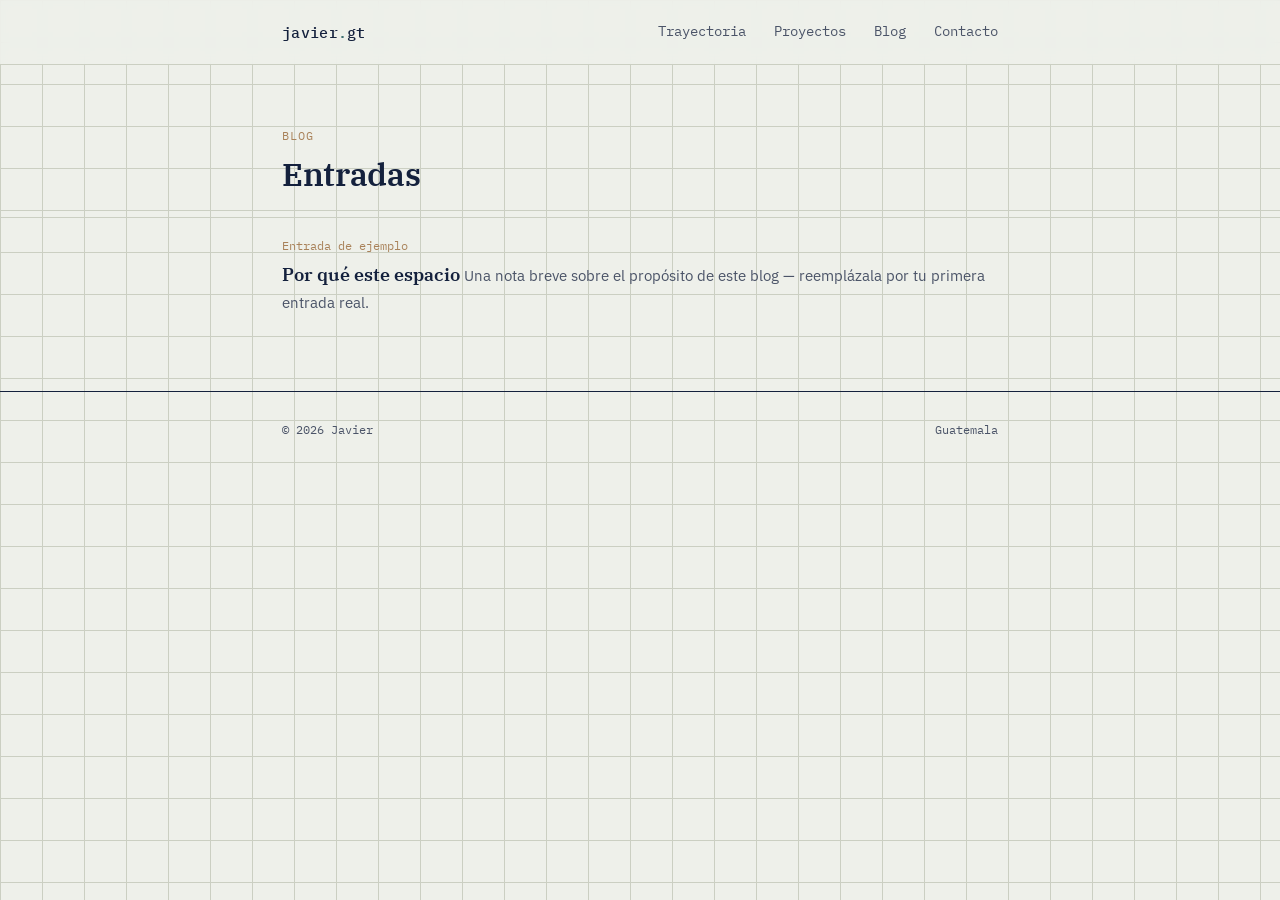
==== blog/index.html @ 6f1a46c6 "fix dir" ====
<!DOCTYPE html>
<html lang="es">
<head>
<meta charset="UTF-8">
<meta name="viewport" content="width=device-width, initial-scale=1.0">
<title>Blog — Javier</title>
<link rel="stylesheet" href="../css/style.css">
</head>
<body>

<header class="site-header">
  <div class="container">
    <a href="../index.html" class="brand">javier<span class="dot">.</span>gt</a>
    <button class="nav-toggle" id="navToggle" aria-expanded="false" aria-controls="navLinks">☰</button>
    <ul class="nav-links" id="navLinks">
      <li><a href="../index.html#trayectoria">Trayectoria</a></li>
      <li><a href="../index.html#proyectos">Proyectos</a></li>
      <li><a href="index.html">Blog</a></li>
      <li><a href="../index.html#contacto">Contacto</a></li>
    </ul>
  </div>
</header>

<main>
  <section style="border-top:none; padding-bottom: 24px;">
    <div class="container">
      <span class="eyebrow">Blog</span>
      <h1 style="font-size: 2rem; margin-top: 8px;">Entradas</h1>
    </div>
  </section>

  <section style="padding-top: 0;">
    <div class="container">
      <!--
        Para agregar una entrada nueva:
        1. Copia blog/primer-post.html a un nuevo archivo, p. ej. blog/nombre-entrada.html
        2. Edita su título, fecha y contenido.
        3. Agrega un <li> aquí arriba de esta lista, con el mismo patrón.
      -->
      <ul class="post-index">
        <li>
          <a href="primer-post.html">
            <span class="post-date">Entrada de ejemplo</span>
            <span class="post-title">Por qué este espacio</span>
            <span class="post-excerpt">Una nota breve sobre el propósito de este blog — reemplázala por tu primera entrada real.</span>
          </a>
        </li>
      </ul>
    </div>
  </section>
</main>

<footer class="site-footer">
  <div class="container" style="display:flex; justify-content:space-between; width:100%; flex-wrap:wrap; gap:8px;">
    <span>© <span id="year"></span> Javier</span>
    <span>Guatemala</span>
  </div>
</footer>

<script>
  document.getElementById('year').textContent = new Date().getFullYear();
  var toggle = document.getElementById('navToggle');
  var links = document.getElementById('navLinks');
  toggle.addEventListener('click', function () {
    var open = links.classList.toggle('open');
    toggle.setAttribute('aria-expanded', open);
  });
</script>

</body>
</html>
---- css/style.css ----
/* ============================================================
   SISTEMA DE DISEÑO — "LEDGER"
   Paleta, tipografía y componentes. Edita las variables en :root
   para ajustar colores globalmente.
   ============================================================ */

@import url('https://fonts.googleapis.com/css2?family=IBM+Plex+Serif:ital,wght@0,400;0,500;0,600;1,400&family=IBM+Plex+Sans:wght@400;500;600&family=IBM+Plex+Mono:wght@400;500&display=swap');

:root {
  --ink: #14213D;        /* texto principal */
  --ink-soft: #4B5468;   /* texto secundario */
  --paper: #EEF0EA;      /* fondo */
  --paper-raised: #F8F9F5;
  --line: #CBCFC2;       /* líneas divisorias */
  --accent: #3C6E71;     /* teal — énfasis, enlaces */
  --accent-ink: #FFFFFF;
  --brass: #A9825A;      /* acento secundario — cifras, fechas */

  --font-display: 'IBM Plex Serif', Georgia, serif;
  --font-body: 'IBM Plex Sans', -apple-system, sans-serif;
  --font-mono: 'IBM Plex Mono', 'Courier New', monospace;

  --max-w: 780px;
  --pad: clamp(20px, 5vw, 32px);
}

* { box-sizing: border-box; }

html {
  scroll-behavior: smooth;
}

@media (prefers-reduced-motion: reduce) {
  html { scroll-behavior: auto; }
  * { animation-duration: 0.01ms !important; transition-duration: 0.01ms !important; }
}

body {
  margin: 0;
  background: var(--paper);
  background-image:
    linear-gradient(var(--line) 1px, transparent 1px),
    linear-gradient(90deg, var(--line) 1px, transparent 1px);
  background-size: 100% 42px, 42px 100%;
  background-position: 0 0;
  background-attachment: local;
  color: var(--ink);
  font-family: var(--font-body);
  font-size: 17px;
  line-height: 1.6;
  -webkit-font-smoothing: antialiased;
}

/* la retícula de fondo es sutil: se apaga en pantallas angostas para no competir con el contenido */
@media (max-width: 640px) {
  body { background-image: none; }
}

a {
  color: var(--accent);
  text-decoration-thickness: 1px;
  text-underline-offset: 3px;
}
a:hover { color: var(--ink); }
a:focus-visible, button:focus-visible {
  outline: 2px solid var(--accent);
  outline-offset: 3px;
}

h1, h2, h3 {
  font-family: var(--font-display);
  font-weight: 600;
  line-height: 1.15;
  margin: 0;
  letter-spacing: -0.01em;
}

.eyebrow {
  font-family: var(--font-mono);
  font-size: 0.78rem;
  letter-spacing: 0.08em;
  text-transform: uppercase;
  color: var(--brass);
}

.container {
  max-width: var(--max-w);
  margin: 0 auto;
  padding: 0 var(--pad);
}

/* ---------- header / nav ---------- */

.site-header {
  border-bottom: 1px solid var(--line);
  background: rgba(238, 240, 234, 0.9);
  backdrop-filter: blur(6px);
  position: sticky;
  top: 0;
  z-index: 10;
}

.site-header .container {
  display: flex;
  align-items: center;
  justify-content: space-between;
  height: 64px;
}

.brand {
  font-family: var(--font-mono);
  font-weight: 500;
  font-size: 0.95rem;
  color: var(--ink);
  text-decoration: none;
  letter-spacing: 0.02em;
}
.brand:hover { color: var(--accent); }
.brand .dot { color: var(--accent); }

.nav-links {
  display: flex;
  gap: 28px;
  list-style: none;
  margin: 0;
  padding: 0;
  font-family: var(--font-mono);
  font-size: 0.85rem;
}
.nav-links a {
  color: var(--ink-soft);
  text-decoration: none;
}
.nav-links a:hover { color: var(--accent); }

.nav-toggle {
  display: none;
  background: none;
  border: 1px solid var(--line);
  border-radius: 4px;
  width: 38px;
  height: 34px;
  font-family: var(--font-mono);
  cursor: pointer;
  color: var(--ink);
}

@media (max-width: 620px) {
  .nav-toggle { display: block; }
  .nav-links {
    position: absolute;
    top: 64px;
    left: 0;
    right: 0;
    background: var(--paper-raised);
    border-bottom: 1px solid var(--line);
    flex-direction: column;
    gap: 0;
    padding: 8px 0;
    display: none;
  }
  .nav-links.open { display: flex; }
  .nav-links a {
    padding: 12px var(--pad);
    display: block;
    border-top: 1px solid var(--line);
  }
  .nav-links li:first-child a { border-top: none; }
}

/* ---------- hero ---------- */

.hero {
  padding: 64px 0 40px;
}

.hero h1 {
  font-size: clamp(2.1rem, 5vw, 2.9rem);
  margin-top: 10px;
}

.hero .role {
  font-size: 1.05rem;
  color: var(--ink-soft);
  margin-top: 10px;
  max-width: 56ch;
}

/* ---------- data strip (signature element) ---------- */

.ledger-strip {
  margin: 36px 0 0;
  border-top: 1px solid var(--ink);
  border-bottom: 1px solid var(--ink);
}

.ledger-strip ul {
  list-style: none;
  margin: 0;
  padding: 0;
  display: grid;
  grid-template-columns: repeat(4, 1fr);
}

.ledger-strip li {
  padding: 14px 16px;
  border-left: 1px solid var(--line);
}
.ledger-strip li:first-child { border-left: none; }

.ledger-strip .num {
  display: block;
  font-family: var(--font-mono);
  font-size: 1.3rem;
  color: var(--accent);
  font-weight: 500;
}

.ledger-strip .label {
  display: block;
  font-size: 0.74rem;
  color: var(--ink-soft);
  margin-top: 2px;
  line-height: 1.3;
}

@media (max-width: 620px) {
  .ledger-strip ul { grid-template-columns: repeat(2, 1fr); }
  .ledger-strip li:nth-child(3) { border-left: none; }
}

/* ---------- sections ---------- */

section {
  padding: 56px 0;
  border-top: 1px solid var(--line);
}

section > .eyebrow { display: block; margin-bottom: 8px; }
section h2 {
  font-size: 1.5rem;
  margin-bottom: 20px;
}

.lede {
  color: var(--ink-soft);
  max-width: 62ch;
  margin-bottom: 4px;
}

/* ---------- timeline (trayectoria) ---------- */

.timeline {
  list-style: none;
  margin: 24px 0 0;
  padding: 0;
  border-left: 1px solid var(--line);
}

.timeline li {
  position: relative;
  padding: 0 0 28px 26px;
}
.timeline li:last-child { padding-bottom: 0; }

.timeline li::before {
  content: '';
  position: absolute;
  left: -5px;
  top: 5px;
  width: 9px;
  height: 9px;
  background: var(--accent);
  border-radius: 50%;
}

.timeline .years {
  font-family: var(--font-mono);
  font-size: 0.8rem;
  color: var(--brass);
  display: block;
  margin-bottom: 3px;
}

.timeline .role {
  font-weight: 600;
  display: block;
}

.timeline .org {
  color: var(--ink-soft);
  font-size: 0.95rem;
}

/* ---------- skill chips ---------- */

.chip-group {
  margin-bottom: 22px;
}
.chip-group h3 {
  font-family: var(--font-mono);
  font-size: 0.8rem;
  font-weight: 500;
  color: var(--ink-soft);
  text-transform: uppercase;
  letter-spacing: 0.06em;
  margin-bottom: 10px;
}

.chips {
  display: flex;
  flex-wrap: wrap;
  gap: 8px;
  list-style: none;
  margin: 0;
  padding: 0;
}

.chips li {
  font-family: var(--font-mono);
  font-size: 0.82rem;
  border: 1px solid var(--line);
  background: var(--paper-raised);
  padding: 5px 10px;
  border-radius: 3px;
  color: var(--ink);
}

/* ---------- certifications / education list ---------- */

.record-list {
  list-style: none;
  margin: 0;
  padding: 0;
}
.record-list li {
  display: flex;
  justify-content: space-between;
  gap: 16px;
  padding: 12px 0;
  border-top: 1px solid var(--line);
}
.record-list li:first-child { border-top: none; }
.record-list .what { font-weight: 500; }
.record-list .where {
  color: var(--ink-soft);
  font-size: 0.9rem;
}
.record-list .when {
  font-family: var(--font-mono);
  font-size: 0.8rem;
  color: var(--brass);
  white-space: nowrap;
  text-align: right;
}

/* ---------- project cards ---------- */

.project-grid {
  display: grid;
  gap: 16px;
  grid-template-columns: repeat(auto-fit, minmax(220px, 1fr));
}

.project-card {
  border: 1px solid var(--line);
  background: var(--paper-raised);
  padding: 20px;
  border-radius: 4px;
}
.project-card .eyebrow { margin-bottom: 8px; }
.project-card h3 {
  font-size: 1.05rem;
  margin-bottom: 8px;
}
.project-card p {
  color: var(--ink-soft);
  font-size: 0.92rem;
  margin: 0;
}

/* ---------- blog list ---------- */

.post-index {
  list-style: none;
  margin: 0;
  padding: 0;
}
.post-index li {
  border-top: 1px solid var(--line);
  padding: 18px 0;
}
.post-index li:first-child { border-top: none; }

.post-index a {
  text-decoration: none;
  display: block;
}

.post-index .post-date {
  font-family: var(--font-mono);
  font-size: 0.78rem;
  color: var(--brass);
  display: block;
  margin-bottom: 4px;
}

.post-index .post-title {
  color: var(--ink);
  font-family: var(--font-display);
  font-size: 1.15rem;
  font-weight: 600;
}
.post-index a:hover .post-title { color: var(--accent); }

.post-index .post-excerpt {
  color: var(--ink-soft);
  font-size: 0.92rem;
  margin-top: 4px;
}

/* ---------- single post ---------- */

.post-header { padding-bottom: 24px; }
.post-header .post-date {
  font-family: var(--font-mono);
  font-size: 0.8rem;
  color: var(--brass);
}
.post-header h1 { margin-top: 8px; font-size: 2rem; }

.post-body { max-width: 68ch; }
.post-body p { margin: 0 0 18px; }
.post-body h2 { font-size: 1.25rem; margin: 32px 0 12px; }

.back-link {
  font-family: var(--font-mono);
  font-size: 0.85rem;
  text-decoration: none;
  display: inline-block;
  margin-bottom: 24px;
}

/* ---------- contact ---------- */

.contact-list {
  list-style: none;
  margin: 0;
  padding: 0;
  font-family: var(--font-mono);
  font-size: 0.95rem;
}
.contact-list li { padding: 8px 0; }
.contact-list a { text-decoration: none; }

/* ---------- footer ---------- */

.site-footer {
  border-top: 1px solid var(--ink);
  padding: 28px 0 40px;
  font-family: var(--font-mono);
  font-size: 0.78rem;
  color: var(--ink-soft);
  display: flex;
  justify-content: space-between;
  flex-wrap: wrap;
  gap: 8px;
}
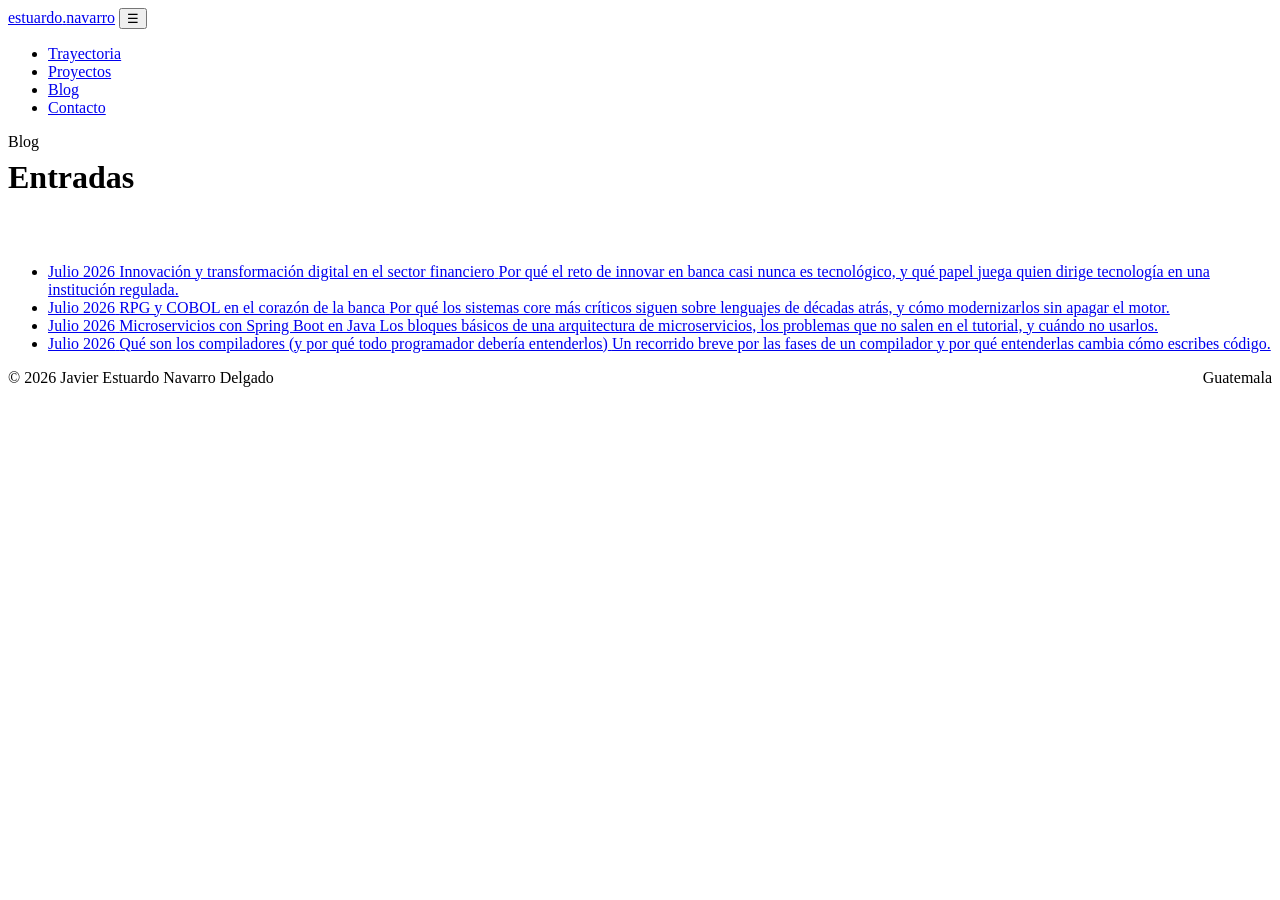
==== commit 53941263: "primeras entradas" ====
--- a/blog/index.html
+++ b/blog/index.html
@@ -3,14 +3,14 @@
 <head>
 <meta charset="UTF-8">
 <meta name="viewport" content="width=device-width, initial-scale=1.0">
-<title>Blog — Javier</title>
+<title>Blog — Javier Estuardo Navarro Delgado</title>
 <link rel="stylesheet" href="../css/style.css">
 </head>
 <body>
 
 <header class="site-header">
   <div class="container">
-    <a href="../index.html" class="brand">javier<span class="dot">.</span>gt</a>
+    <a href="../index.html" class="brand">estuardo<span class="dot">.</span>navarro</a>
     <button class="nav-toggle" id="navToggle" aria-expanded="false" aria-controls="navLinks">☰</button>
     <ul class="nav-links" id="navLinks">
       <li><a href="../index.html#trayectoria">Trayectoria</a></li>
@@ -32,17 +32,36 @@
   <section style="padding-top: 0;">
     <div class="container">
       <!--
-        Para agregar una entrada nueva:
-        1. Copia blog/primer-post.html a un nuevo archivo, p. ej. blog/nombre-entrada.html
-        2. Edita su título, fecha y contenido.
-        3. Agrega un <li> aquí arriba de esta lista, con el mismo patrón.
+        Para agregar una entrada nueva: copia uno de estos archivos como base,
+        edita título/fecha/contenido, y agrega un <li> aquí arriba de esta lista.
       -->
       <ul class="post-index">
         <li>
-          <a href="primer-post.html">
-            <span class="post-date">Entrada de ejemplo</span>
-            <span class="post-title">Por qué este espacio</span>
-            <span class="post-excerpt">Una nota breve sobre el propósito de este blog — reemplázala por tu primera entrada real.</span>
+          <a href="innovacion-transformacion-digital-sector-financiero.html">
+            <span class="post-date">Julio 2026</span>
+            <span class="post-title">Innovación y transformación digital en el sector financiero</span>
+            <span class="post-excerpt">Por qué el reto de innovar en banca casi nunca es tecnológico, y qué papel juega quien dirige tecnología en una institución regulada.</span>
+          </a>
+        </li>
+        <li>
+          <a href="rpg-cobol-sistemas-core-bancarios.html">
+            <span class="post-date">Julio 2026</span>
+            <span class="post-title">RPG y COBOL en el corazón de la banca</span>
+            <span class="post-excerpt">Por qué los sistemas core más críticos siguen sobre lenguajes de décadas atrás, y cómo modernizarlos sin apagar el motor.</span>
+          </a>
+        </li>
+        <li>
+          <a href="microservicios-spring-boot-java.html">
+            <span class="post-date">Julio 2026</span>
+            <span class="post-title">Microservicios con Spring Boot en Java</span>
+            <span class="post-excerpt">Los bloques básicos de una arquitectura de microservicios, los problemas que no salen en el tutorial, y cuándo no usarlos.</span>
+          </a>
+        </li>
+        <li>
+          <a href="que-son-los-compiladores.html">
+            <span class="post-date">Julio 2026</span>
+            <span class="post-title">Qué son los compiladores (y por qué todo programador debería entenderlos)</span>
+            <span class="post-excerpt">Un recorrido breve por las fases de un compilador y por qué entenderlas cambia cómo escribes código.</span>
           </a>
         </li>
       </ul>
@@ -52,7 +71,7 @@
 
 <footer class="site-footer">
   <div class="container" style="display:flex; justify-content:space-between; width:100%; flex-wrap:wrap; gap:8px;">
-    <span>© <span id="year"></span> Javier</span>
+    <span>© <span id="year"></span> Javier Estuardo Navarro Delgado</span>
     <span>Guatemala</span>
   </div>
 </footer>
@@ -67,5 +86,11 @@
   });
 </script>
 
+<!-- Analítica (Cloudflare Web Analytics) — gratis, sin cookies.
+     1. Crea cuenta gratis en https://dash.cloudflare.com
+     2. Analytics & Logs → Web Analytics → Add a site → pega tu dominio
+     3. Copia el script que te dan y reemplaza la línea de abajo en TODAS las páginas -->
+<!-- <script defer src="https://static.cloudflareinsights.com/beacon.min.js" data-cf-beacon='{"token": "TU_TOKEN_AQUI"}'></script> -->
+
 </body>
 </html>
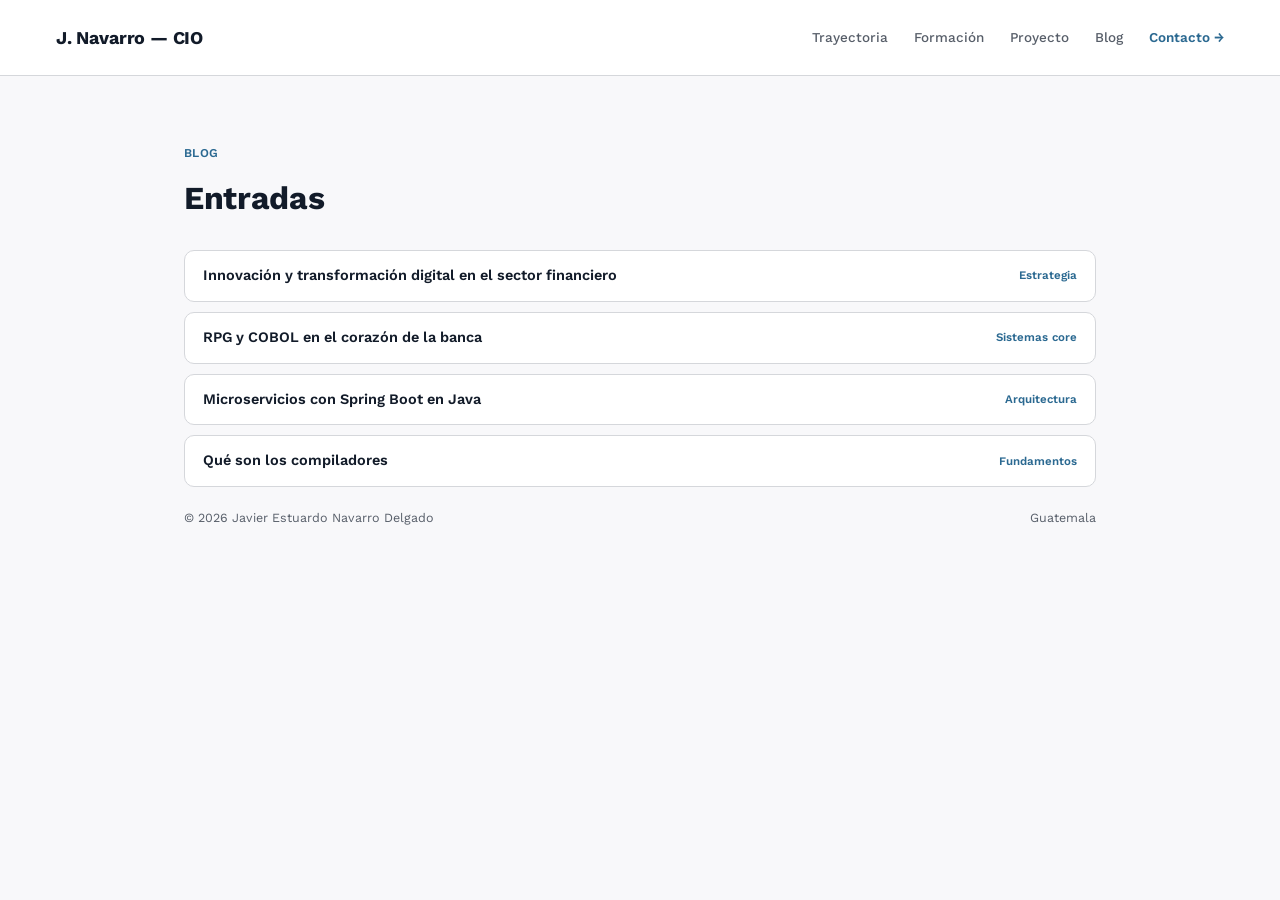
==== commit 7a3f1d6d: "look and feel" ====
--- a/blog/index.html
+++ b/blog/index.html
@@ -9,71 +9,50 @@
 <body>
 
 <header class="site-header">
-  <div class="container">
-    <a href="../index.html" class="brand">estuardo<span class="dot">.</span>navarro</a>
-    <button class="nav-toggle" id="navToggle" aria-expanded="false" aria-controls="navLinks">☰</button>
-    <ul class="nav-links" id="navLinks">
-      <li><a href="../index.html#trayectoria">Trayectoria</a></li>
-      <li><a href="../index.html#proyectos">Proyectos</a></li>
-      <li><a href="index.html">Blog</a></li>
-      <li><a href="../index.html#contacto">Contacto</a></li>
-    </ul>
-  </div>
+  <a href="../index.html" class="brand">J. Navarro — CIO</a>
+  <button class="nav-toggle" id="navToggle" aria-expanded="false" aria-controls="navLinks">☰</button>
+  <ul class="site-nav" id="navLinks">
+    <li><a href="../index.html#trayectoria">Trayectoria</a></li>
+    <li><a href="../index.html#formacion">Formación</a></li>
+    <li><a href="../index.html#proyecto">Proyecto</a></li>
+    <li><a href="index.html">Blog</a></li>
+    <li><a href="../index.html#contacto" class="link">Contacto →</a></li>
+  </ul>
 </header>
 
-<main>
-  <section style="border-top:none; padding-bottom: 24px;">
-    <div class="container">
-      <span class="eyebrow">Blog</span>
-      <h1 style="font-size: 2rem; margin-top: 8px;">Entradas</h1>
-    </div>
-  </section>
+<section class="wrap section section--hero">
+  <span class="eyebrow">Blog</span>
+  <h1 style="font-size:32px; font-weight:700; margin:10px 0 0; letter-spacing:-0.01em;">Entradas</h1>
+</section>
 
-  <section style="padding-top: 0;">
-    <div class="container">
-      <!--
-        Para agregar una entrada nueva: copia uno de estos archivos como base,
-        edita título/fecha/contenido, y agrega un <li> aquí arriba de esta lista.
-      -->
-      <ul class="post-index">
-        <li>
-          <a href="innovacion-transformacion-digital-sector-financiero.html">
-            <span class="post-date">Julio 2026</span>
-            <span class="post-title">Innovación y transformación digital en el sector financiero</span>
-            <span class="post-excerpt">Por qué el reto de innovar en banca casi nunca es tecnológico, y qué papel juega quien dirige tecnología en una institución regulada.</span>
-          </a>
-        </li>
-        <li>
-          <a href="rpg-cobol-sistemas-core-bancarios.html">
-            <span class="post-date">Julio 2026</span>
-            <span class="post-title">RPG y COBOL en el corazón de la banca</span>
-            <span class="post-excerpt">Por qué los sistemas core más críticos siguen sobre lenguajes de décadas atrás, y cómo modernizarlos sin apagar el motor.</span>
-          </a>
-        </li>
-        <li>
-          <a href="microservicios-spring-boot-java.html">
-            <span class="post-date">Julio 2026</span>
-            <span class="post-title">Microservicios con Spring Boot en Java</span>
-            <span class="post-excerpt">Los bloques básicos de una arquitectura de microservicios, los problemas que no salen en el tutorial, y cuándo no usarlos.</span>
-          </a>
-        </li>
-        <li>
-          <a href="que-son-los-compiladores.html">
-            <span class="post-date">Julio 2026</span>
-            <span class="post-title">Qué son los compiladores (y por qué todo programador debería entenderlos)</span>
-            <span class="post-excerpt">Un recorrido breve por las fases de un compilador y por qué entenderlas cambia cómo escribes código.</span>
-          </a>
-        </li>
-      </ul>
-    </div>
-  </section>
-</main>
+<section class="wrap section" style="padding-top:28px;">
+  <!--
+    Para agregar una entrada nueva: copia uno de estos archivos como base,
+    edita título/fecha/contenido, y agrega un elemento aquí arriba de esta lista.
+  -->
+  <div class="blog-list">
+    <a href="innovacion-transformacion-digital-sector-financiero.html" class="blog-list-item">
+      <span class="blog-item-title">Innovación y transformación digital en el sector financiero</span>
+      <span class="blog-item-tag">Estrategia</span>
+    </a>
+    <a href="rpg-cobol-sistemas-core-bancarios.html" class="blog-list-item">
+      <span class="blog-item-title">RPG y COBOL en el corazón de la banca</span>
+      <span class="blog-item-tag">Sistemas core</span>
+    </a>
+    <a href="microservicios-spring-boot-java.html" class="blog-list-item">
+      <span class="blog-item-title">Microservicios con Spring Boot en Java</span>
+      <span class="blog-item-tag">Arquitectura</span>
+    </a>
+    <a href="que-son-los-compiladores.html" class="blog-list-item">
+      <span class="blog-item-title">Qué son los compiladores</span>
+      <span class="blog-item-tag">Fundamentos</span>
+    </a>
+  </div>
+</section>
 
-<footer class="site-footer">
-  <div class="container" style="display:flex; justify-content:space-between; width:100%; flex-wrap:wrap; gap:8px;">
-    <span>© <span id="year"></span> Javier Estuardo Navarro Delgado</span>
-    <span>Guatemala</span>
-  </div>
+<footer class="wrap site-footer">
+  <span>© <span id="year"></span> Javier Estuardo Navarro Delgado</span>
+  <span>Guatemala</span>
 </footer>
 
 <script>
--- a/css/style.css
+++ b/css/style.css
@@ -0,0 +1,457 @@
+/* ============================================================
+   SISTEMA DE DISEÑO — "PANEL"
+   Extraído del diseño provisto por el usuario (Work Sans + IBM Plex Mono,
+   paleta oklch azul/marfil, tarjetas con sombra suave).
+   ============================================================ */
+
+@import url('https://fonts.googleapis.com/css2?family=Work+Sans:wght@300;400;500;600;700&family=IBM+Plex+Mono:wght@400;500&display=swap');
+
+:root {
+  --bg: oklch(98% 0.002 260);
+  --ink: oklch(22% 0.03 258);
+  --ink-soft: oklch(48% 0.02 258);
+  --border: oklch(88% 0.005 260);
+  --blue: oklch(50% 0.09 240);
+  --blue-dark: oklch(38% 0.09 245);
+  --badge-bg: oklch(94% 0.03 240);
+  --dark: oklch(22% 0.03 258);
+  --dark-accent: oklch(75% 0.06 240);
+  --shadow-card: 0 4px 14px rgba(20,30,60,0.05);
+  --shadow-photo: 0 12px 28px rgba(20,30,60,0.18);
+
+  --font-sans: 'Work Sans', -apple-system, sans-serif;
+  --font-mono: 'IBM Plex Mono', 'Courier New', monospace;
+}
+
+* { box-sizing: border-box; }
+
+@media (prefers-reduced-motion: reduce) {
+  * { animation-duration: 0.01ms !important; transition-duration: 0.01ms !important; }
+}
+
+body {
+  margin: 0;
+  background: var(--bg);
+  font-family: var(--font-sans);
+  color: var(--ink);
+  line-height: 1.5;
+  -webkit-font-smoothing: antialiased;
+}
+
+a { text-decoration: none; color: inherit; }
+a.link { color: var(--blue); }
+a.link:hover { color: var(--blue-dark); }
+
+a:focus-visible, button:focus-visible {
+  outline: 2px solid var(--blue);
+  outline-offset: 2px;
+}
+
+.wrap {
+  max-width: 1024px;
+  margin: 0 auto;
+  padding-left: 56px;
+  padding-right: 56px;
+}
+
+/* ---------- header ---------- */
+
+.site-header {
+  display: flex;
+  align-items: center;
+  justify-content: space-between;
+  padding: 0 56px;
+  height: 76px;
+  background: #fff;
+  border-bottom: 1px solid var(--border);
+  position: sticky;
+  top: 0;
+  z-index: 5;
+}
+
+.brand {
+  font-weight: 700;
+  font-size: 18px;
+  letter-spacing: -0.01em;
+  color: var(--ink);
+}
+
+.site-nav {
+  display: flex;
+  align-items: center;
+  gap: 26px;
+  font-size: 13.5px;
+  font-weight: 500;
+  color: var(--ink-soft);
+  list-style: none;
+  margin: 0;
+  padding: 0;
+}
+.site-nav a.link { font-weight: 600; }
+
+.nav-toggle {
+  display: none;
+  background: none;
+  border: 1px solid var(--border);
+  border-radius: 6px;
+  width: 38px;
+  height: 34px;
+  font-family: var(--font-mono);
+  cursor: pointer;
+  color: var(--ink);
+}
+
+@media (max-width: 720px) {
+  .wrap { padding-left: 24px; padding-right: 24px; }
+  .site-header { padding: 0 24px; }
+  .nav-toggle { display: block; }
+  .site-nav {
+    position: absolute;
+    top: 76px;
+    left: 0;
+    right: 0;
+    background: #fff;
+    border-bottom: 1px solid var(--border);
+    flex-direction: column;
+    align-items: flex-start;
+    gap: 0;
+    padding: 4px 0;
+    display: none;
+  }
+  .site-nav.open { display: flex; }
+  .site-nav a {
+    padding: 12px 24px;
+    display: block;
+    width: 100%;
+    border-top: 1px solid var(--border);
+  }
+  .site-nav li:first-child a { border-top: none; }
+  .hero-grid { flex-direction: column-reverse; }
+  .stat-grid, .edu-grid, .proj-stat-grid { grid-template-columns: repeat(2,1fr) !important; }
+}
+
+/* ---------- section rhythm ---------- */
+
+section.section { padding-top: 52px; }
+section.section--hero { padding-top: 64px; }
+section.section--stack { padding-top: 40px; }
+section.section--contact { padding-top: 52px; padding-bottom: 60px; }
+
+.eyebrow {
+  font-size: 12px;
+  font-weight: 600;
+  letter-spacing: 0.04em;
+  text-transform: uppercase;
+  color: var(--blue);
+  display: inline-block;
+}
+
+.section-title {
+  font-size: 24px;
+  font-weight: 700;
+  margin: 10px 0 20px;
+}
+
+/* ---------- generic card ---------- */
+
+.card {
+  background: #fff;
+  border: 1px solid var(--border);
+  border-radius: 12px;
+  box-shadow: var(--shadow-card);
+}
+.card-pad { padding: 32px; }
+
+/* ---------- hero ---------- */
+
+.hero-grid {
+  display: flex;
+  gap: 48px;
+  align-items: center;
+  justify-content: space-between;
+}
+
+.badge-pill {
+  display: inline-block;
+  font-size: 12px;
+  font-weight: 600;
+  letter-spacing: 0.03em;
+  text-transform: uppercase;
+  color: var(--blue);
+  background: var(--badge-bg);
+  padding: 5px 12px;
+  border-radius: 20px;
+}
+
+.hero-text h1 {
+  font-size: 40px;
+  font-weight: 700;
+  line-height: 1.15;
+  margin: 18px 0 0;
+  letter-spacing: -0.015em;
+}
+
+.hero-role {
+  font-size: 16.5px;
+  line-height: 1.6;
+  color: var(--ink-soft);
+  max-width: 50ch;
+  margin: 18px 0 0;
+}
+
+.hero-photo { flex-shrink: 0; width: 156px; }
+.hero-photo img {
+  width: 156px;
+  height: 156px;
+  object-fit: cover;
+  border-radius: 12px;
+  display: block;
+  box-shadow: var(--shadow-photo);
+}
+
+/* ---------- stat strip ---------- */
+
+.stat-grid {
+  margin-top: 44px;
+  display: grid;
+  grid-template-columns: repeat(4,1fr);
+  gap: 14px;
+}
+.stat-card {
+  background: #fff;
+  border: 1px solid var(--border);
+  border-radius: 10px;
+  padding: 18px;
+  box-shadow: var(--shadow-card);
+}
+.stat-num {
+  display: block;
+  font-family: var(--font-mono);
+  font-weight: 500;
+  font-size: 22px;
+  color: var(--blue);
+}
+.stat-label {
+  display: block;
+  font-size: 12px;
+  color: var(--ink-soft);
+  margin-top: 4px;
+  line-height: 1.3;
+}
+
+/* ---------- sobre mí ---------- */
+
+.about-text {
+  font-size: 16.5px;
+  line-height: 1.65;
+  max-width: 64ch;
+  margin: 14px 0 0;
+}
+
+/* ---------- timeline ---------- */
+
+.timeline { display: flex; flex-direction: column; gap: 12px; }
+.timeline-row {
+  display: flex;
+  gap: 20px;
+  background: #fff;
+  border: 1px solid var(--border);
+  border-radius: 10px;
+  padding: 16px 20px;
+  align-items: baseline;
+}
+.timeline-date {
+  font-family: var(--font-mono);
+  font-size: 12.5px;
+  color: var(--blue);
+  width: 110px;
+  flex-shrink: 0;
+}
+.timeline-body { flex: 1; }
+.timeline-role { font-weight: 600; }
+.timeline-org { color: var(--ink-soft); font-size: 14px; }
+
+/* ---------- formación ---------- */
+
+.edu-grid {
+  display: grid;
+  grid-template-columns: 1fr 1fr;
+  gap: 12px;
+}
+.edu-card {
+  background: #fff;
+  border: 1px solid var(--border);
+  border-radius: 10px;
+  padding: 16px 18px;
+}
+.edu-title { font-weight: 600; font-size: 14.5px; }
+.edu-sub { color: var(--ink-soft); font-size: 13.5px; }
+
+.badge-row { margin-top: 12px; display: flex; flex-wrap: wrap; gap: 8px; }
+.badge {
+  font-size: 13px;
+  font-weight: 500;
+  background: var(--badge-bg);
+  color: var(--blue-dark);
+  padding: 6px 12px;
+  border-radius: 6px;
+  display: inline-block;
+}
+
+/* ---------- stack técnico ---------- */
+
+.stack-groups { display: flex; flex-direction: column; gap: 16px; }
+.stack-label {
+  font-size: 12px;
+  font-weight: 600;
+  text-transform: uppercase;
+  letter-spacing: 0.04em;
+  color: var(--ink-soft);
+  margin: 0 0 10px;
+}
+.chip-row { display: flex; flex-wrap: wrap; gap: 8px; }
+
+/* ---------- proyecto destacado ---------- */
+
+.proj-card { margin-top: 14px; }
+.proj-title { font-size: 22px; font-weight: 700; margin: 0 0 4px; }
+.proj-sub { font-size: 13px; color: var(--ink-soft); margin: 0 0 22px; }
+
+.proj-stat-grid {
+  display: grid;
+  grid-template-columns: repeat(3,1fr);
+  gap: 10px;
+  margin-bottom: 26px;
+}
+.proj-stat { background: var(--badge-bg); border-radius: 8px; padding: 14px 16px; }
+.proj-stat-num {
+  display: block;
+  font-family: var(--font-mono);
+  font-weight: 500;
+  font-size: 19px;
+  color: var(--blue-dark);
+}
+.proj-stat-label {
+  display: block;
+  font-size: 11.5px;
+  color: var(--ink-soft);
+  margin-top: 2px;
+  line-height: 1.3;
+}
+
+.proj-h3 { font-size: 16px; font-weight: 700; margin: 0 0 8px; }
+.proj-text { color: var(--ink-soft); font-size: 14.5px; line-height: 1.6; margin: 0 0 10px; }
+.proj-list {
+  margin: 0 0 24px;
+  padding-left: 20px;
+  color: var(--ink-soft);
+  font-size: 14px;
+  line-height: 1.7;
+}
+.proj-list:last-child { margin-bottom: 0; }
+
+/* ---------- blog ---------- */
+
+.blog-feature {
+  display: block;
+  background: var(--dark);
+  color: #fff;
+  border-radius: 12px;
+  padding: 28px;
+  margin-bottom: 14px;
+}
+.blog-feature-meta { font-family: var(--font-mono); font-size: 11.5px; color: var(--dark-accent); }
+.blog-feature-title { font-size: 20px; font-weight: 700; margin: 8px 0; }
+.blog-feature-excerpt { opacity: 0.85; font-size: 14.5px; margin: 0; line-height: 1.55; }
+
+.blog-list { display: flex; flex-direction: column; gap: 10px; }
+.blog-list-item {
+  display: flex;
+  justify-content: space-between;
+  gap: 16px;
+  background: #fff;
+  border: 1px solid var(--border);
+  border-radius: 10px;
+  padding: 14px 18px;
+  color: var(--ink);
+  align-items: center;
+}
+.blog-item-title { font-size: 14.5px; font-weight: 600; }
+.blog-item-tag {
+  font-size: 11.5px;
+  font-weight: 600;
+  color: var(--blue);
+  white-space: nowrap;
+}
+
+/* ---------- contacto ---------- */
+
+.contact-card {
+  background: var(--dark);
+  border-radius: 14px;
+  padding: 36px;
+  color: #fff;
+}
+.contact-card .eyebrow { color: var(--dark-accent); }
+.contact-list {
+  font-size: 14.5px;
+  display: flex;
+  flex-direction: column;
+  gap: 8px;
+  opacity: 0.9;
+  list-style: none;
+  margin: 0;
+  padding: 0;
+}
+.contact-list a { color: #fff; text-decoration: underline; }
+
+/* ---------- footer ---------- */
+
+.site-footer {
+  padding-top: 22px;
+  padding-bottom: 32px;
+  display: flex;
+  justify-content: space-between;
+  font-size: 12.5px;
+  color: var(--ink-soft);
+  flex-wrap: wrap;
+  gap: 8px;
+}
+
+/* ---------- single blog post ---------- */
+
+.post-header { padding-bottom: 8px; }
+.post-header .post-meta {
+  font-family: var(--font-mono);
+  font-size: 12px;
+  color: var(--blue);
+}
+.post-header h1 {
+  font-size: 30px;
+  font-weight: 700;
+  line-height: 1.2;
+  margin: 10px 0 0;
+  letter-spacing: -0.01em;
+}
+
+.post-body { max-width: 68ch; font-size: 16px; line-height: 1.7; }
+.post-body p { margin: 0 0 20px; }
+.post-body h2 { font-size: 20px; font-weight: 700; margin: 34px 0 12px; }
+.post-body strong { font-weight: 600; }
+.post-body code {
+  font-family: var(--font-mono);
+  background: var(--badge-bg);
+  color: var(--blue-dark);
+  padding: 2px 6px;
+  border-radius: 4px;
+  font-size: 0.9em;
+}
+
+.back-link {
+  font-family: var(--font-mono);
+  font-size: 13px;
+  color: var(--blue);
+  display: inline-block;
+  margin-bottom: 20px;
+}
+.back-link:hover { color: var(--blue-dark); }
